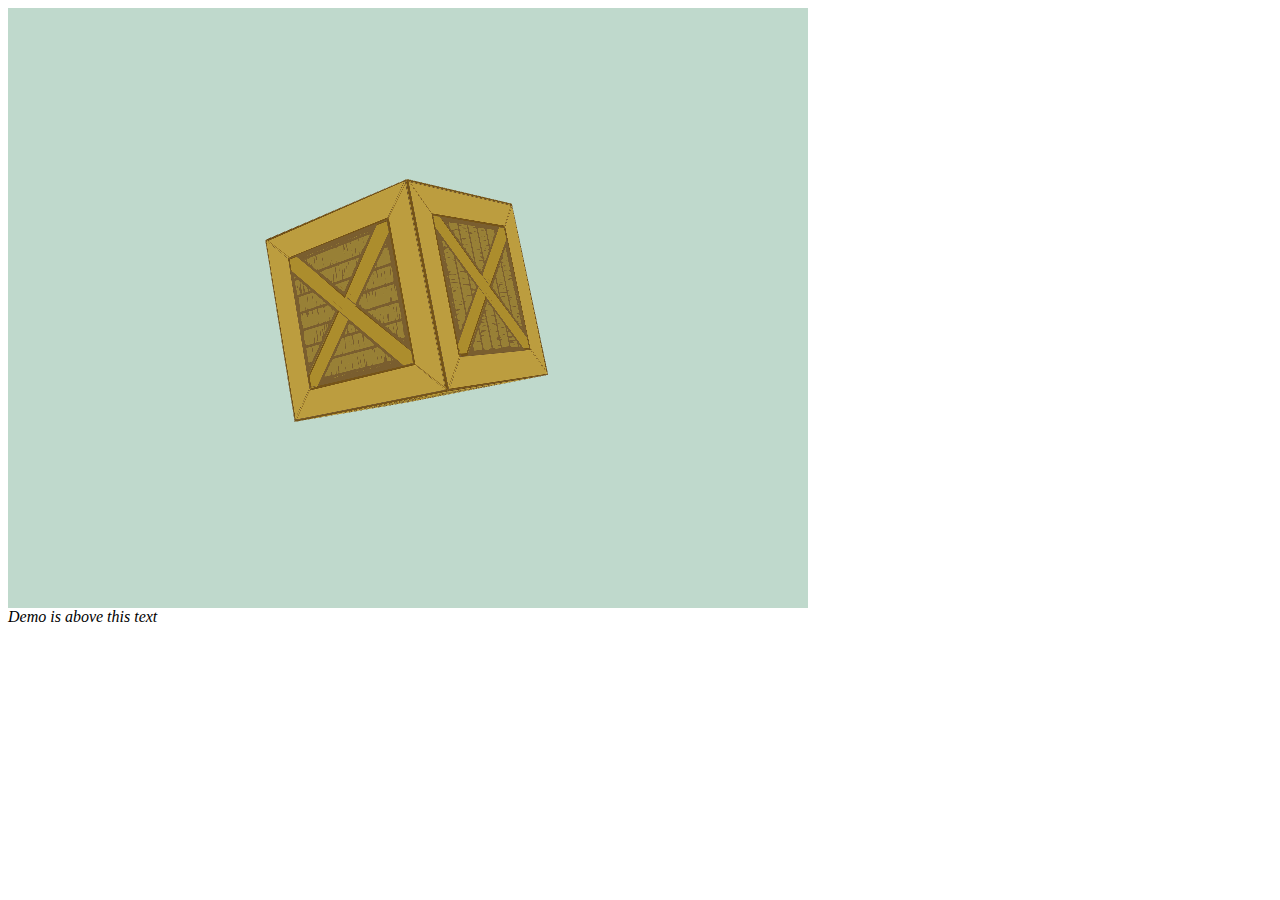
==== index.html @ 8d47e845 "Textured Cube" ====
<html>
	<head>
		<title>WebGL - Rotating Susan!</title>
	</head>
	<body onload="InitDemo();">
		<canvas id="game-surface" width="800" height="600">
			Your browser does not support HTML5
		</canvas>
		<br />
		<i>Demo is above this text</i>
		<img id="crate-image" src="crate.png" width="0" height="0"></img>
		<script src="util.js"></script>
		<script src="gl-matrix.js"></script>
		<script src="app.js"></script>
	</body>
</html>
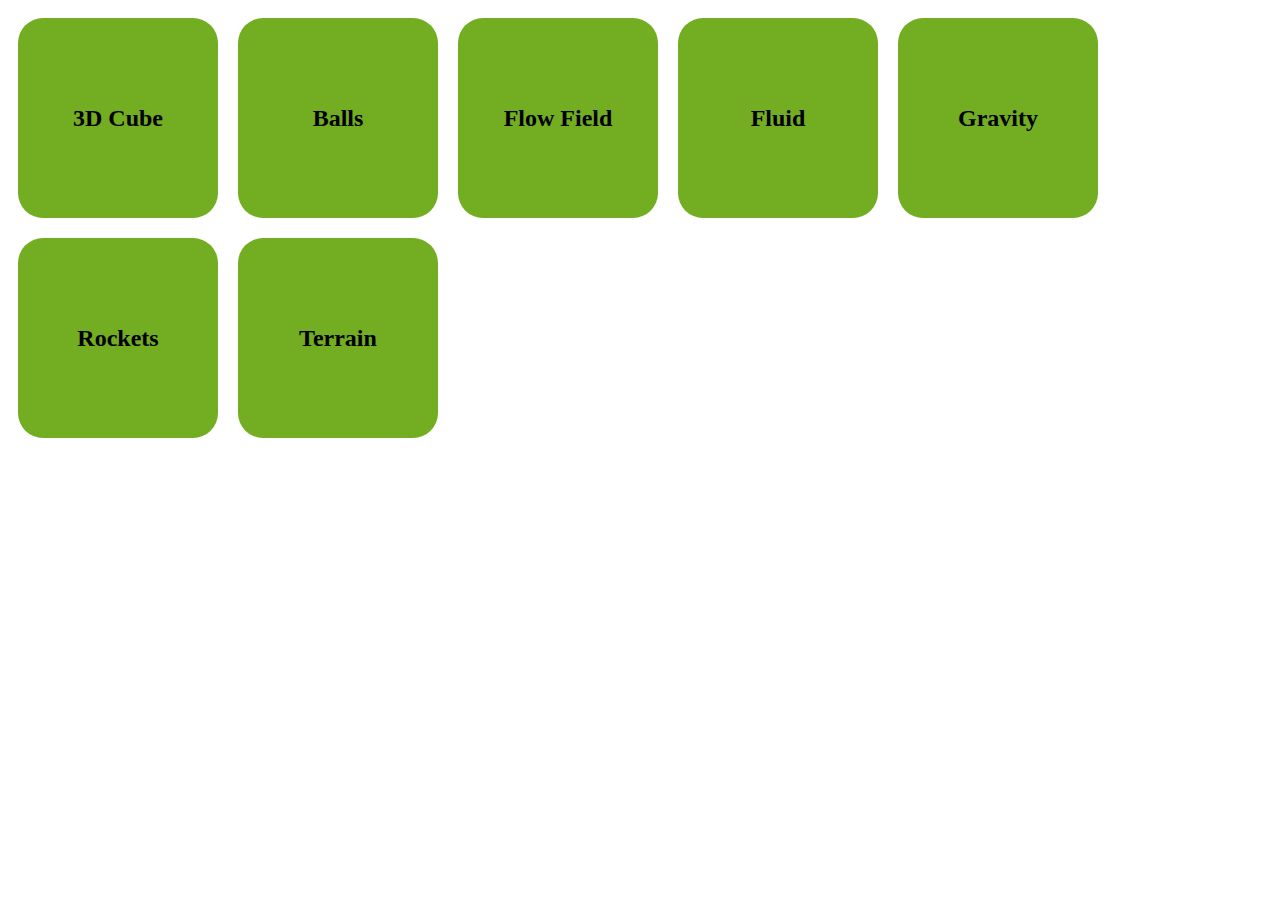
==== commit 85c7c880: "Added new project exporer." ====
--- a/index.html
+++ b/index.html
@@ -1,16 +1,59 @@
 <html>
-	<head>
-		<title>WebGL - Rotating Susan!</title>
-	</head>
-	<body onload="InitDemo();">
-		<canvas id="game-surface" width="800" height="600">
-			Your browser does not support HTML5
-		</canvas>
-		<br />
-		<i>Demo is above this text</i>
-		<img id="crate-image" src="crate.png" width="0" height="0"></img>
-		<script src="util.js"></script>
-		<script src="gl-matrix.js"></script>
-		<script src="app.js"></script>
-	</body>
-</html>
+    <head>
+        <title>Projects</title>
+        <style>
+            .project {
+                float: left;
+                height: 200px;
+                width: 200px;
+                display: flex;
+                align-items: center;
+                justify-content: center;
+                border-radius: 25px;
+                background: #73AD21;
+                margin: 10px;
+            }
+            
+            .project h2 {
+                color: black;
+            }
+        </style>
+    </head>
+    <body>
+        <a href="3Dcube">
+            <div class="project">
+                <h2>3D Cube</h2>
+            </div>
+        </a>
+        <a href="balls">
+            <div class="project">
+                <h2>Balls</h2>
+            </div>
+        </a>
+        <a href="flowfield">
+            <div class="project">
+                <h2>Flow Field</h2>
+            </div>
+        </a>
+        <a href="fluid">
+            <div class="project">
+                <h2>Fluid</h2>
+            </div>
+        </a>
+        <a href="gravity">
+            <div class="project">
+                <h2>Gravity</h2>
+            </div>
+        </a>
+        <a href="rockets">
+            <div class="project">
+                <h2>Rockets</h2>
+            </div>
+        </a>
+        <a href="terrain">
+            <div class="project">
+                <h2>Terrain</h2>
+            </div>
+        </a>
+    </body>
+</html>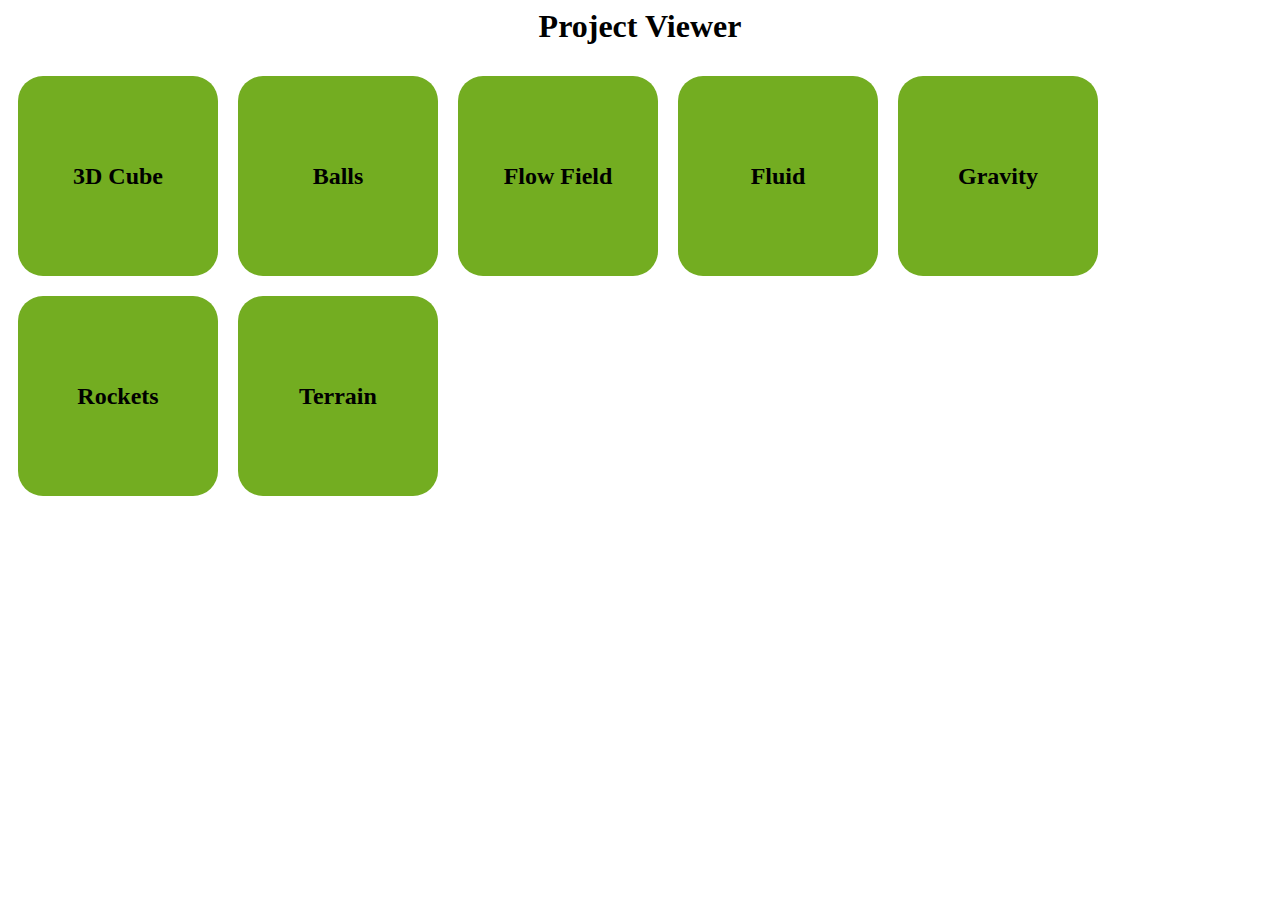
==== commit 9b1d6866: "added title" ====
--- a/index.html
+++ b/index.html
@@ -1,7 +1,10 @@
 <html>
     <head>
-        <title>Projects</title>
+        <title>Project Viewer</title>
         <style>
+            .title {
+                text-align: center;
+            }
             .project {
                 float: left;
                 height: 200px;
@@ -20,6 +23,7 @@
         </style>
     </head>
     <body>
+        <div class="title"><h1>Project Viewer</h1></div>
         <a href="3Dcube">
             <div class="project">
                 <h2>3D Cube</h2>
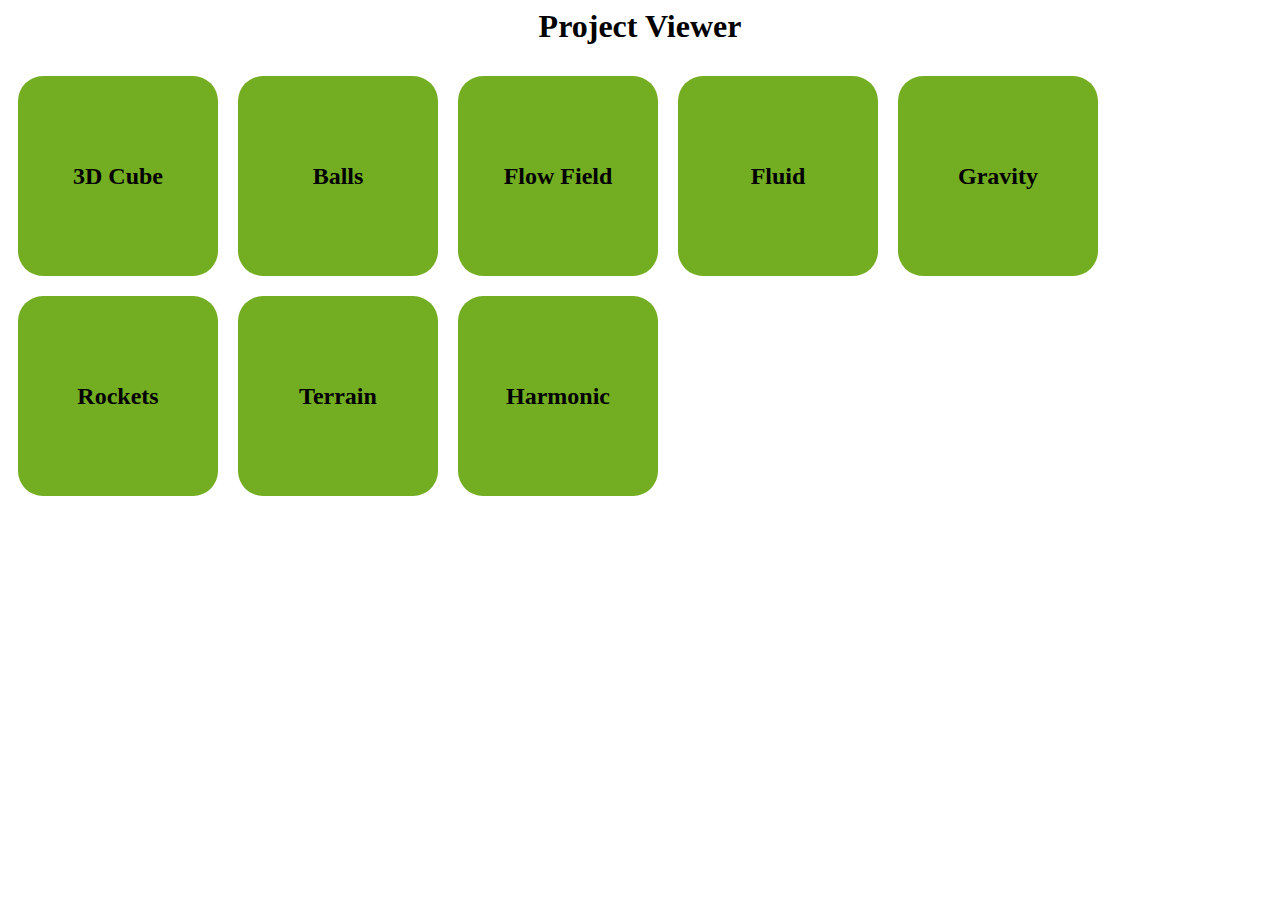
==== commit a6637f37: "Added some new projects" ====
--- a/index.html
+++ b/index.html
@@ -16,7 +16,7 @@
                 background: #73AD21;
                 margin: 10px;
             }
-            
+
             .project h2 {
                 color: black;
             }
@@ -59,5 +59,10 @@
                 <h2>Terrain</h2>
             </div>
         </a>
+        <a href="harmonic">
+            <div class="project">
+                <h2>Harmonic</h2>
+            </div>
+        </a>
     </body>
-</html>+</html>
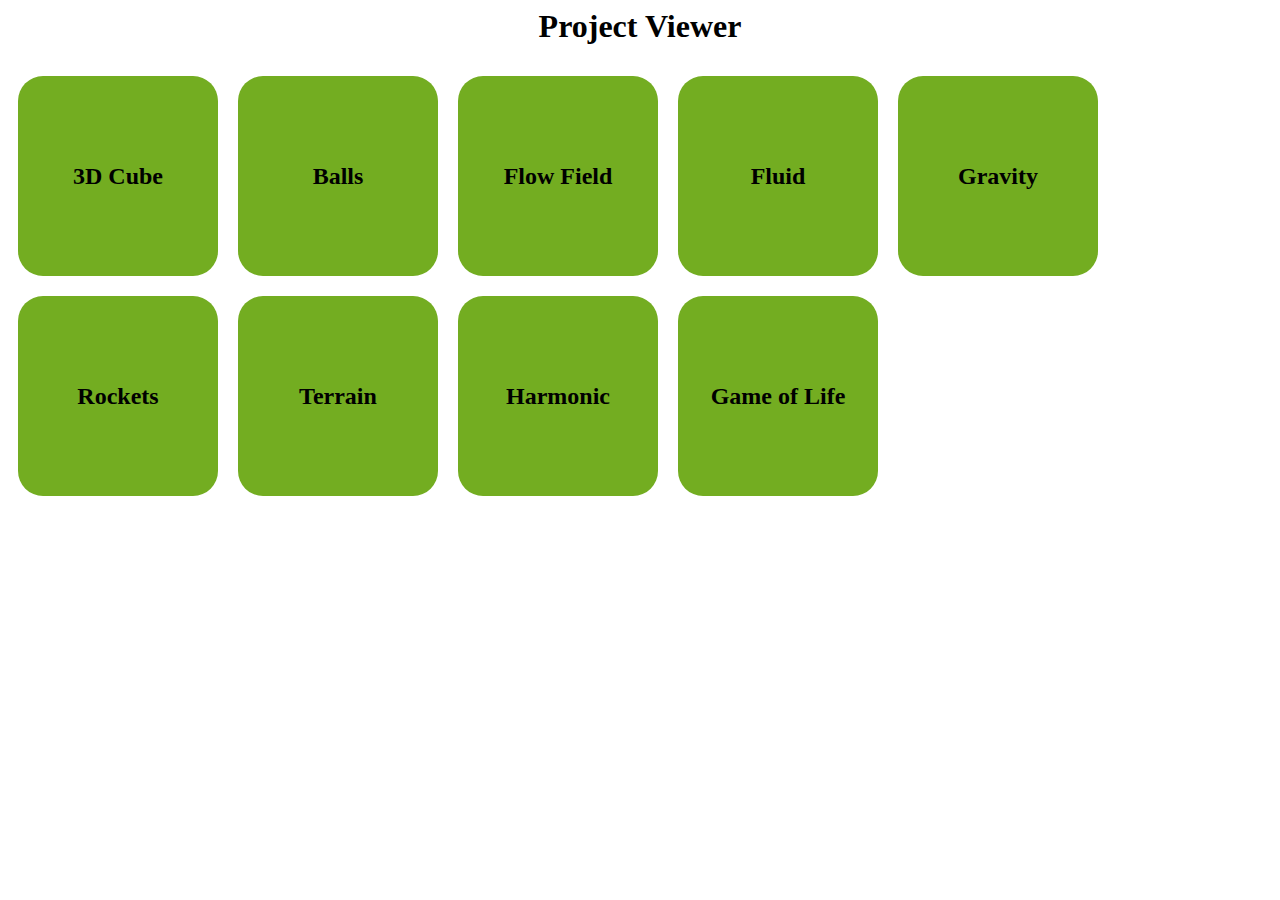
==== commit fed3461f: "Added game of life." ====
--- a/index.html
+++ b/index.html
@@ -64,5 +64,10 @@
                 <h2>Harmonic</h2>
             </div>
         </a>
+        <a href="gameoflife">
+            <div class="project">
+                <h2>Game of Life</h2>
+            </div>
+        </a>
     </body>
 </html>
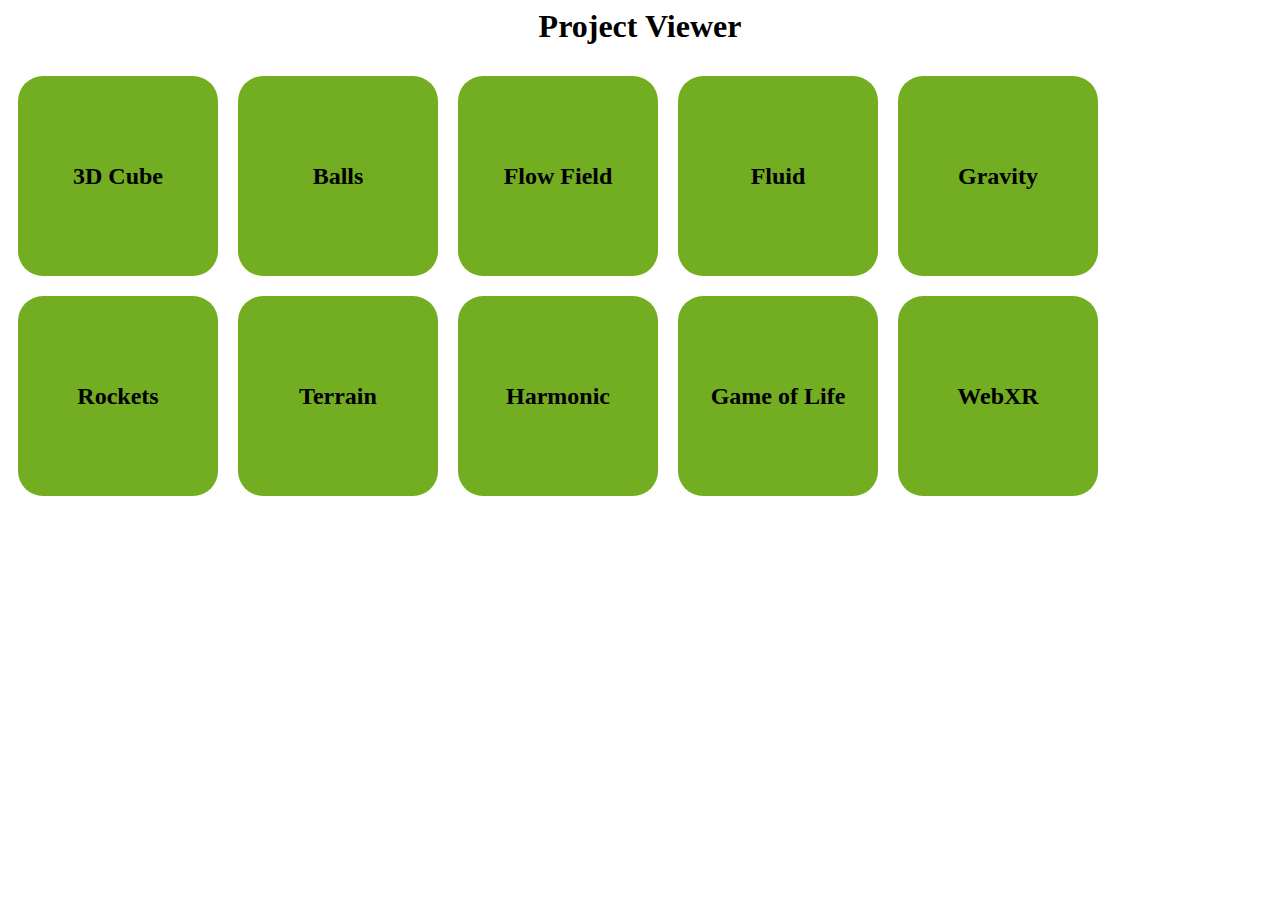
==== commit 5745122e: "Added WebXR project." ====
--- a/index.html
+++ b/index.html
@@ -69,5 +69,10 @@
                 <h2>Game of Life</h2>
             </div>
         </a>
+        <a href="WebXR">
+            <div class="project">
+                <h2>WebXR</h2>
+            </div>
+        </a>
     </body>
 </html>
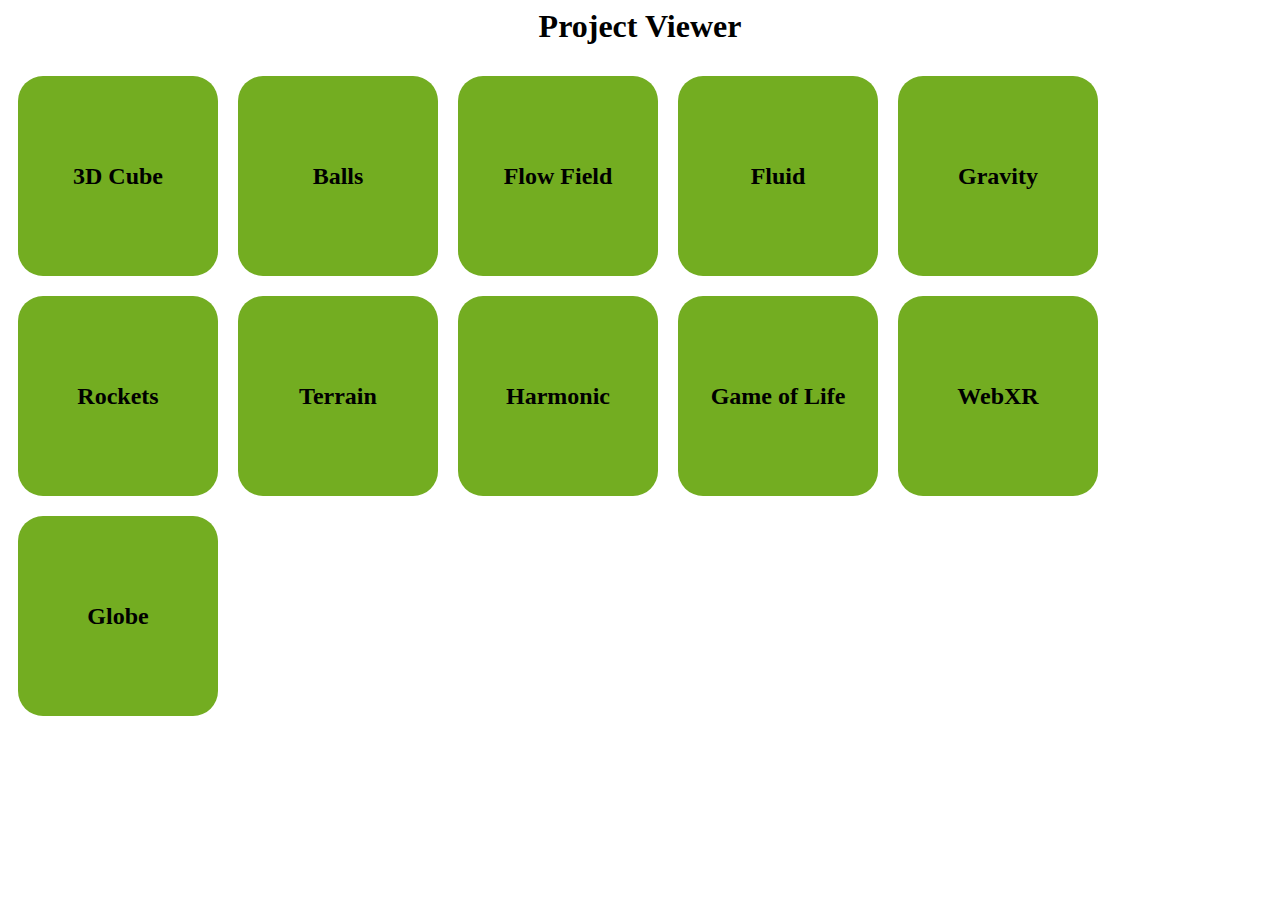
==== commit d58aef6f: "Added globe with shaders." ====
--- a/index.html
+++ b/index.html
@@ -74,5 +74,10 @@
                 <h2>WebXR</h2>
             </div>
         </a>
+        <a href="globe">
+            <div class="project">
+                <h2>Globe</h2>
+            </div>
+        </a>
     </body>
 </html>
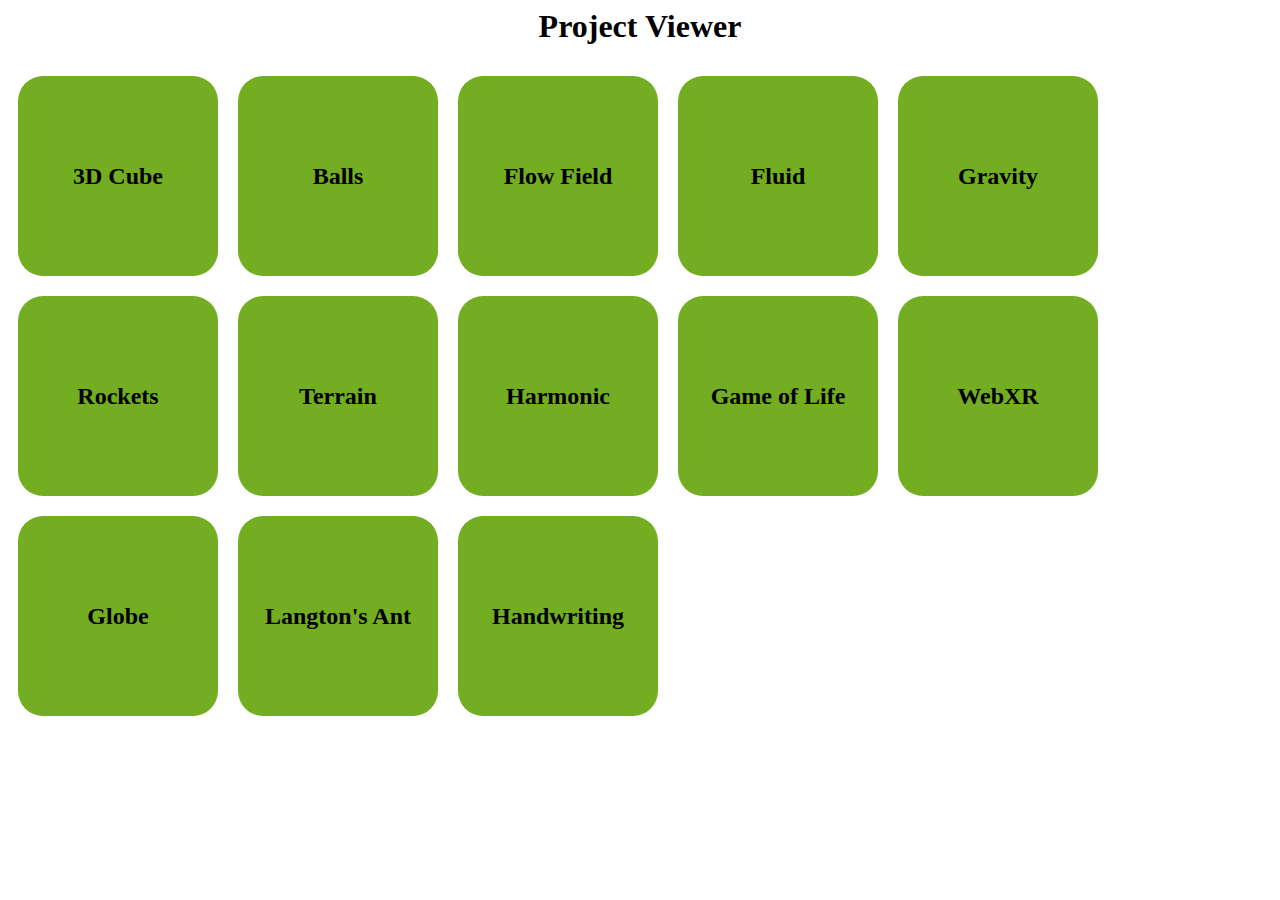
==== commit d8d68ab0: "Added new projects for demo." ====
--- a/index.html
+++ b/index.html
@@ -79,5 +79,15 @@
                 <h2>Globe</h2>
             </div>
         </a>
+        <a href="langtonsAnt">
+            <div class="project">
+                <h2>Langton's Ant</h2>
+            </div>
+        </a>
+        <a href="handDigits">
+            <div class="project">
+                <h2>Handwriting</h2>
+            </div>
+        </a>
     </body>
 </html>
